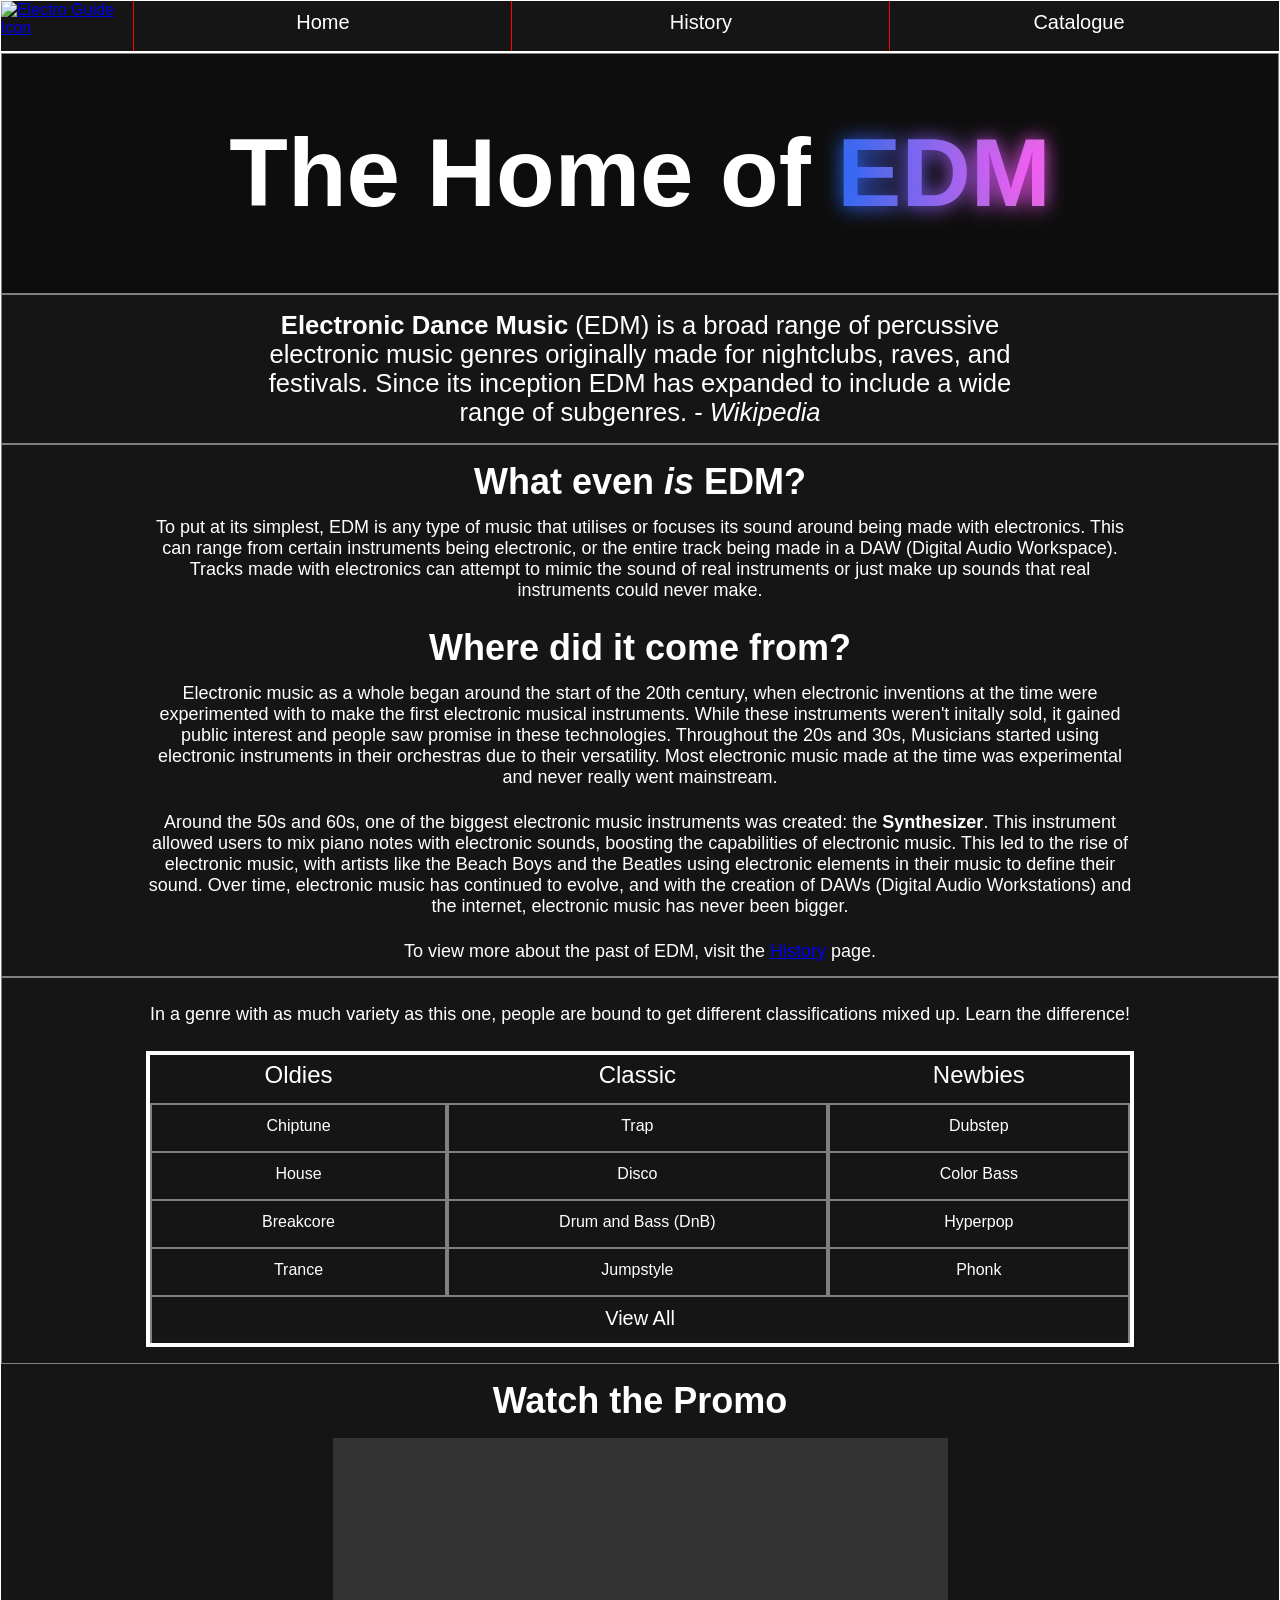
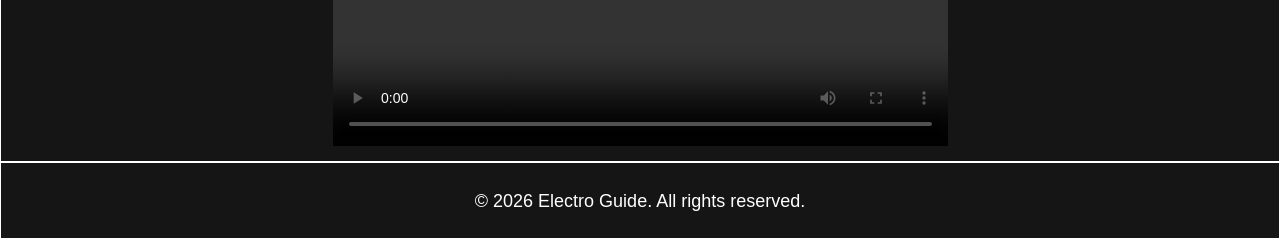
==== siteProject/index.html @ eec060a0 "Add 3rd Site Project Page" ====
<!DOCTYPE html>
<html lang="en">
    <head>
        <meta charset="UTF-8">
        <meta name="viewport" content="width=device-width, initial-scale=1.0">
        <link rel="stylesheet" href="style.css">
        <title>Electro Guide - Home</title>
    </head>
    <body>
        <!-- Site Header -->
        <header>
            <!-- Site logo/icon. Redirects to the homepage -->
            <a href="index.html" style="height: 50px;">
                <img id="headericon" src="./images/icon.jpg"
                    alt="Electro Guide Icon" height="50px">
            </a>

            <!-- The navigation on top. Replaced with dropdown menu at thinner screen size -->
            <div class="navbar">
                <a href="index.html" class="navbutton">Home</a>
                <a href="history.html" class="navbutton">History</a>
                <a href="catalogue.html" class="navbutton">Catalogue</a>
            </div>

            <!-- The nav dropdown for thinner screens -->
            <details class="navdropdown">
                <summary style="list-style: none; height: 100%" role="button">
                    <p>≡</p>
                </summary>
                <ul dir="rtl" id="navdroplist">
                    <a href="index.html" class="navdropbutton">Home</a>
                    <a href="history.html" class="navdropbutton">History</a>
                    <a href="catalogue.html" class="navdropbutton">Catalogue</a>
                </ul>
            </details>
        </header>

        <!-- The primary site content -->
        <main>
            <!-- The top of the page. Features bright, glowing text -->
            <div id="title">
                <h1>The Home of <span id="edm">EDM</span></h1>
                <h1 id="edm-glow"><span style="color: rgba(0, 0, 0, 0)">The home
                        of </span><span id="edm">EDM</span></h1>
            </div>

            <!-- The first of the site content. Likely a quote or short tagline -->
            <section id="intro">
                <p><strong>Electronic Dance Music</strong> (EDM) is a broad
                    range of percussive electronic music genres originally made
                    for nightclubs, raves, and festivals. Since its inception
                    EDM has expanded to include a wide range of subgenres. -
                    <i>Wikipedia</i></p>
            </section>

            <!-- The main content of the site. Explanations, descriptions, examples, etc -->
            <section id="context">
                <h2>What even <i>is</i> EDM?</h2>
                <p>To put at its simplest, EDM is any type of music that
                    utilises or focuses its sound around being made with
                    electronics. This can range from certain instruments being
                    electronic, or the entire track being made in a DAW (Digital
                    Audio Workspace). Tracks made with electronics can attempt
                    to mimic the sound of real instruments or just make up
                    sounds that real instruments could never make.</p>

                <h2>Where did it come from?</h2>
                <p>Electronic music as a whole began around the start of the
                    20th century, when electronic inventions at the time were
                    experimented with to make the first electronic musical
                    instruments. While these instruments weren't initally sold,
                    it gained public interest and people saw promise in these
                    technologies. Throughout the 20s and 30s, Musicians started
                    using electronic instruments in their orchestras due to
                    their versatility. Most electronic music made at the time
                    was experimental and never really went mainstream.</p>

                <p>Around the 50s and 60s, one of the biggest electronic music
                    instruments was created: the <strong>Synthesizer</strong>.
                    This instrument allowed users to mix piano notes with
                    electronic sounds, boosting the capabilities of electronic
                    music. This led to the rise of electronic music, with
                    artists like the Beach Boys and the Beatles using electronic
                    elements in their music to define their sound. Over time,
                    electronic music has continued to evolve, and with the
                    creation of DAWs (Digital Audio Workstations) and the
                    internet, electronic music has never been bigger.</p>

                <p>To view more about the past of EDM, visit the <a href="history.html">History</a> page.</p>
            </section>

            <section id="content">
                <p style="margin-top: 16px;">In a genre with as much variety as
                    this one, people are bound to get different classifications
                    mixed up. Learn the difference!</p>

                <div class="table">
                    <p>Oldies</p>
                    <a href="#">Chiptune</a>
                    <a href="#">House</a>
                    <a href="#">Breakcore</a>
                    <a href="#">Trance</a>

                    <p>Classic</p>
                    <a href="#">Trap</a>
                    <a href="#">Disco</a>
                    <a href="#">Drum and Bass (DnB)</a>
                    <a href="#">Jumpstyle</a>

                    <p>Newbies</p>
                    <a href="#">Dubstep</a>
                    <a href="#">Color Bass</a>
                    <a href="#">Hyperpop</a>
                    <a href="#">Phonk</a>

                    <a href="#" id="all"
                        style="grid-column-start: 1; grid-column-end: 4; grid-row: 6;">View
                        All</a>
                </div>
            </section>

            <!-- Only here because it has to be. -->
            <section id="promo">
                <h2>Watch the Promo</h2>
                <video width="50%" height="auto" controls>
                    <source src="media/promoVid.mp4" type="video/mp4">
                    Your browser does not support HTML5 video.
                </video>
            </section>
        </main>

        <!-- Site Footer -->
        <footer>
            <p style="text-align: center;">&copy; 2026 Electro Guide. All rights reserved.</p>
        </footer>
    </body>
</html>
---- siteProject/style.css ----
/*  ====================
    Overall Page Styling
    ====================  */
* {
    box-sizing: border-box;
    font-family: 'Segoe UI', Tahoma, Geneva, Verdana, sans-serif
}

:root {
    --site-color: rgb(243, 49, 49);
    --border-style: 1px solid white;
}

body {
    background-color: rgb(21, 21, 21);
    overflow-x: hidden;
    margin: 0px;
}

/*  ============
    Text Styling
    ============  */
h1 {
    color: white;
    text-align: center;
    font-size: clamp(1px, 10vw, 96px);
}
#edm {
    background: linear-gradient(90deg, royalblue, orchid, royalblue);
    background-size: 200% auto;
    color: white; /* Fallback for older browsers */
    background-clip: text;
    -webkit-background-clip: text;
    -webkit-text-fill-color: transparent;
    animation: gradient 4s linear infinite;
}
#edm-glow {
    position: absolute;
    text-align: center;
    width: 100%;
    font-size: clamp(0%, 10vw, 96px);
    inset: 55px auto auto 5px;
    filter: blur(10px) saturate(200%);

    user-select: none;
    -webkit-user-select: none;
}
@keyframes gradient {
    0% {
    	background-position: 0% center;
  	}
  	100% {
    	background-position: 200% center;
  	}
}

h2 {
    font-size: 36px;
    color: white;
    margin-top: 16px;
    margin-bottom: 4px;
}

h3 {
    font-size: 28px;
    color: white;
    margin-bottom: 0px;
}

p {
    color: white;
    font-size: 18px;
    margin-bottom: 16px;
}

/*  ==================
    Header Box Styling
    ==================  */
header {
    display: flex;
    border: var(--border-style);
    height: auto;
    width: 100%;
}

.navbar {
    display: flex;
    width: 100%;
}

.navbutton {
    border-left: 1px solid red;
    height: 100%;
    width: 33%;
    padding: 10px;
    font-size: 20px;

    text-align: center;
    padding-top: 10px;
    text-decoration: none;
    color: white;

    transition-duration: 0.2s;
}

.navbutton:hover {
    background-color: rgba(255, 255, 255, 0.1);
}

.navdropdown {
    width: 50px;
    height: 50px;
    margin: 0px;
    display: none;
    cursor: pointer;

    transition-duration: 0.2s;
}

.navdropdown:hover {
    background-color: rgb(40, 40, 40);
}

.navdropdown::details-content {
    margin: 30px;
    margin-top: 0px;
}

/* This is the "hamburger" icon for the dropdown menu. */
summary p {
    font-size: 72px;
    font-family: none; /* Resets it to whatever the default is */
    user-select: none;

    margin: 0px auto 0px 4px;
    line-height: 50px;
}

.navdropbutton {
    border-left: 1px solid red;
    height: 100%;
    width: 150px;
    padding: 10px;
    z-index: 1; /* Puts buttons above the EDM text */

    text-align: center;
    text-decoration: none;
    background-color: black;
    color: white;

    transition-duration: 0.2s;
}

.navdropbutton:hover {
    background-color: rgb(30, 30, 30);
}

#navdroplist {
    display: flex;
    flex-direction: column;
    padding-right: 0px;
}

#headericon {
    content: url(./images/icon.jpg);
}

/*  ====================
    Main Content Styling
    ====================  */
main {
    display: flexbox;
    border: var(--border-style);
}
main p {
    padding: 10px;
    margin: 4px;
}

#title {
    border: 1px solid grey; /* Temporary */
    background-image: url(./images/a-foggy-dance-club.jpg);
    background-color: rgba(0, 0, 0, 0.4);
    background-blend-mode: overlay;
    background-position: center 220%;
    background-attachment: fixed;
    background-repeat: no-repeat;
    background-size: cover;
}

#intro {
    display: flex;
    border: 1px solid grey; /* Temporary */
    height: 150px;
    text-align: center;
    font-size: 24px;
    padding-left: clamp(25px, 20%, 250px);
    padding-right: clamp(25px, 20%, 250px);
    align-items: center;
}

#intro p {
    font-size: clamp(0.6em, 2vw, 1.25em);
}

#context {
    text-align: center;
    border: 1px solid grey; /* Temporary */
    padding-left: clamp(10px, 10vw, 250px);
    padding-right: clamp(10px, 10vw, 250px);
}

#content {
    text-align: center;
    border: 1px solid grey; /* Temporary */
    padding-left: clamp(10px, 10vw, 200px);
    padding-right: clamp(10px, 10vw, 200px);
}

.table {
    display: grid;
    grid-template-columns: auto auto auto;
    grid-template-rows: repeat(6, auto);
    grid-auto-flow: column;
    border: 4px solid white;
    margin: 16px;
}

.table p {
    font-size: 24px;
    padding: 6px;
    margin: 0px;
    height: 48px;
}

.table a {
    padding: 12px;
    border: 2px solid grey;
    border-bottom: none;
    cursor: pointer;
    background-color: rgba(0, 0, 0, 0);
    color: white;
    height: 48px;
    text-decoration: none;
    transition-duration: 200ms;
}

.table a:hover {
    background-color: rgba(100, 100, 100, 0.2);
}

.table #all {
    grid-column-start: 1;
    grid-column-end: 4;
    grid-row: 6;
    font-size: 20px;
    padding: 10px;
}

#promo {
    text-align: center;
}

video {
    padding: 12px;
}

ul {
    color: white;
    list-style-type: square;
    list-style-position: inside;
}

#catalogue {
    text-align: left;
    width: 300px;
    margin: auto;
}

/*  ==================
    Footer Box Styling
    ==================  */
footer {
    display: flexbox;
    border: var(--border-style);
    padding: 10px;
}

/*  ======================
    Thinner Screen Styling
    ======================  */
@media (max-width: 500px) {
    .navbutton {
        display: none;
    }

    .navdropdown, .navdropbutton {
        display: inline;
    }

    .navdropbutton {
        padding-top: 10px;
    }

    #headericon {
        content: url(./images/logo.jpg);
    }

    #intro, #context, #content {
        padding-left: 5%;
        padding-right: 5%;
    }

    video {
        width: 90%;
    }
}
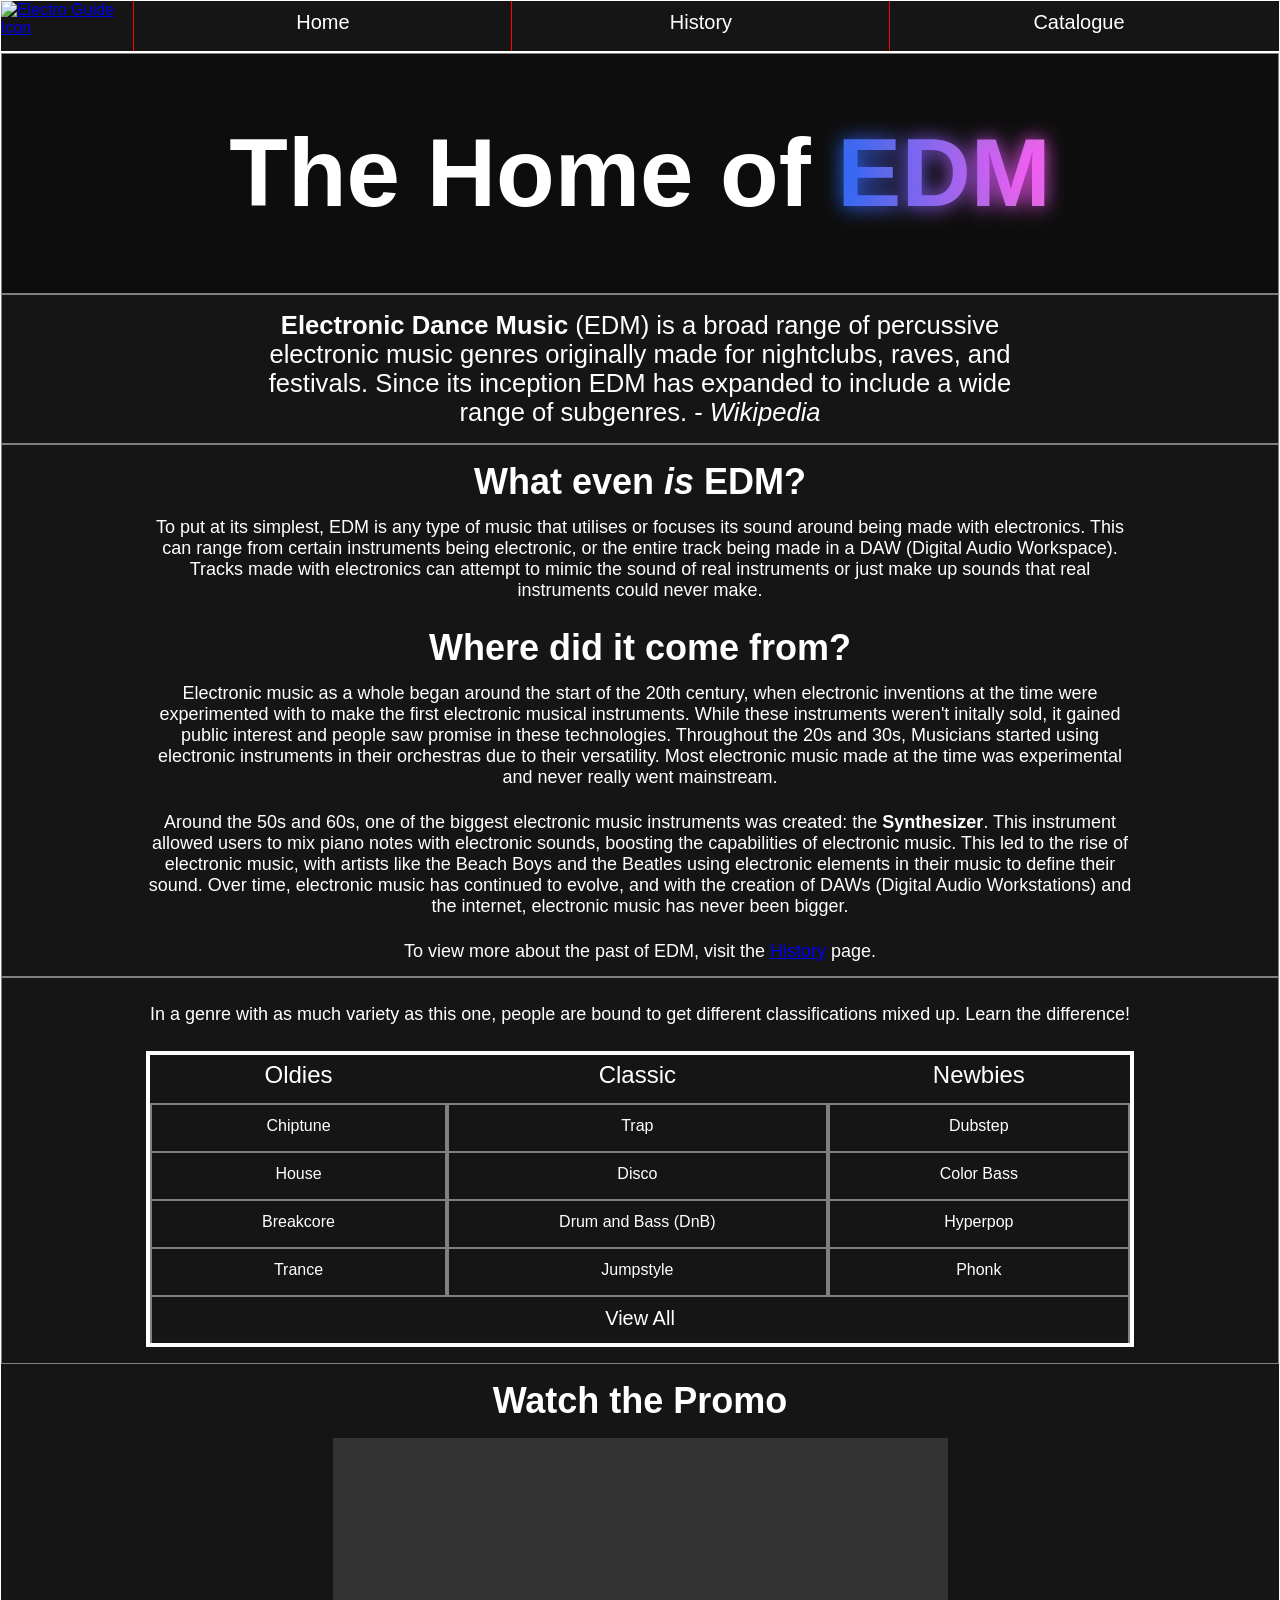
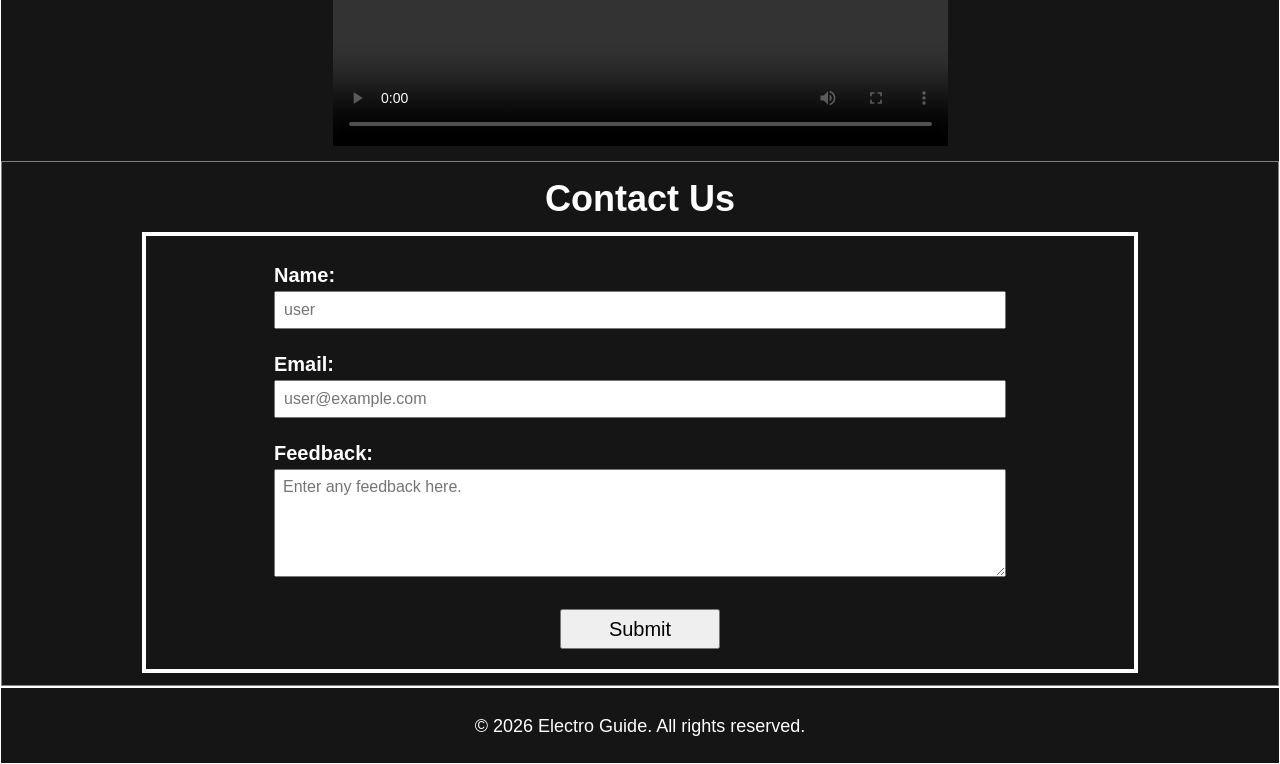
==== commit 06f7b2cd: "Complete html08 Walkthrough & DIY" ====
--- a/siteProject/index.html
+++ b/siteProject/index.html
@@ -113,7 +113,7 @@
                     <a href="#">Hyperpop</a>
                     <a href="#">Phonk</a>
 
-                    <a href="#" id="all"
+                    <a href="catalogue.html" id="all"
                         style="grid-column-start: 1; grid-column-end: 4; grid-row: 6;">View
                         All</a>
                 </div>
@@ -127,6 +127,22 @@
                     Your browser does not support HTML5 video.
                 </video>
             </section>
+
+            <section id="contact">
+                <h2>Contact Us</h2>
+                <form id="contact-form" action="#" method="get">
+                    <label for="name">Name:</label>
+                    <input type="text" id="name" name="name" placeholder="user" required>
+
+                    <label for="email">Email:</label>
+                    <input type="email" id="email" name="email" placeholder="user@example.com" required>
+
+                    <label for="feedback">Feedback:</label>
+                    <textarea type="text" id="feedback" name="feedback" rows="5" placeholder="Enter any feedback here." required></textarea>
+
+                    <button type="submit">Submit</button>
+                </form>
+            </section>
         </main>
 
         <!-- Site Footer -->
--- a/siteProject/style.css
+++ b/siteProject/style.css
@@ -277,6 +277,51 @@
     margin: auto;
 }
 
+#contact {
+    text-align: center;
+    border: 1px solid grey; /* Temporary */
+    padding-left: clamp(10px, 10vw, 250px);
+    padding-right: clamp(10px, 10vw, 250px);
+}
+
+form {
+    border: 4px solid white;
+    padding: 16px 10vw 16px 10vw;
+    margin: 12px;
+}
+
+label {
+    display: block;
+    margin-top: 12px;
+    margin-bottom: 4px;
+    color: white;
+    font-size: 20px;
+    text-align: left;
+    font-weight: bold;
+}
+
+/* Type isn't specified because only text inputs are used */
+input, textarea {
+    width: 100%;
+    font-size: 16px;
+    padding: 8px;
+    margin-bottom: 12px;
+}
+
+input:focus, textarea:focus, form button:focus {
+    outline: none;
+    border-color: rgb(0, 123, 255);
+    box-shadow: 0 0 10px rgba(0, 123, 255, 0.5);
+}
+
+form button {
+    width: 160px;
+    height: 40px;
+    margin-top: 16px;
+    margin-bottom: 4px;
+    font-size: 20px;
+}
+
 /*  ==================
     Footer Box Styling
     ==================  */
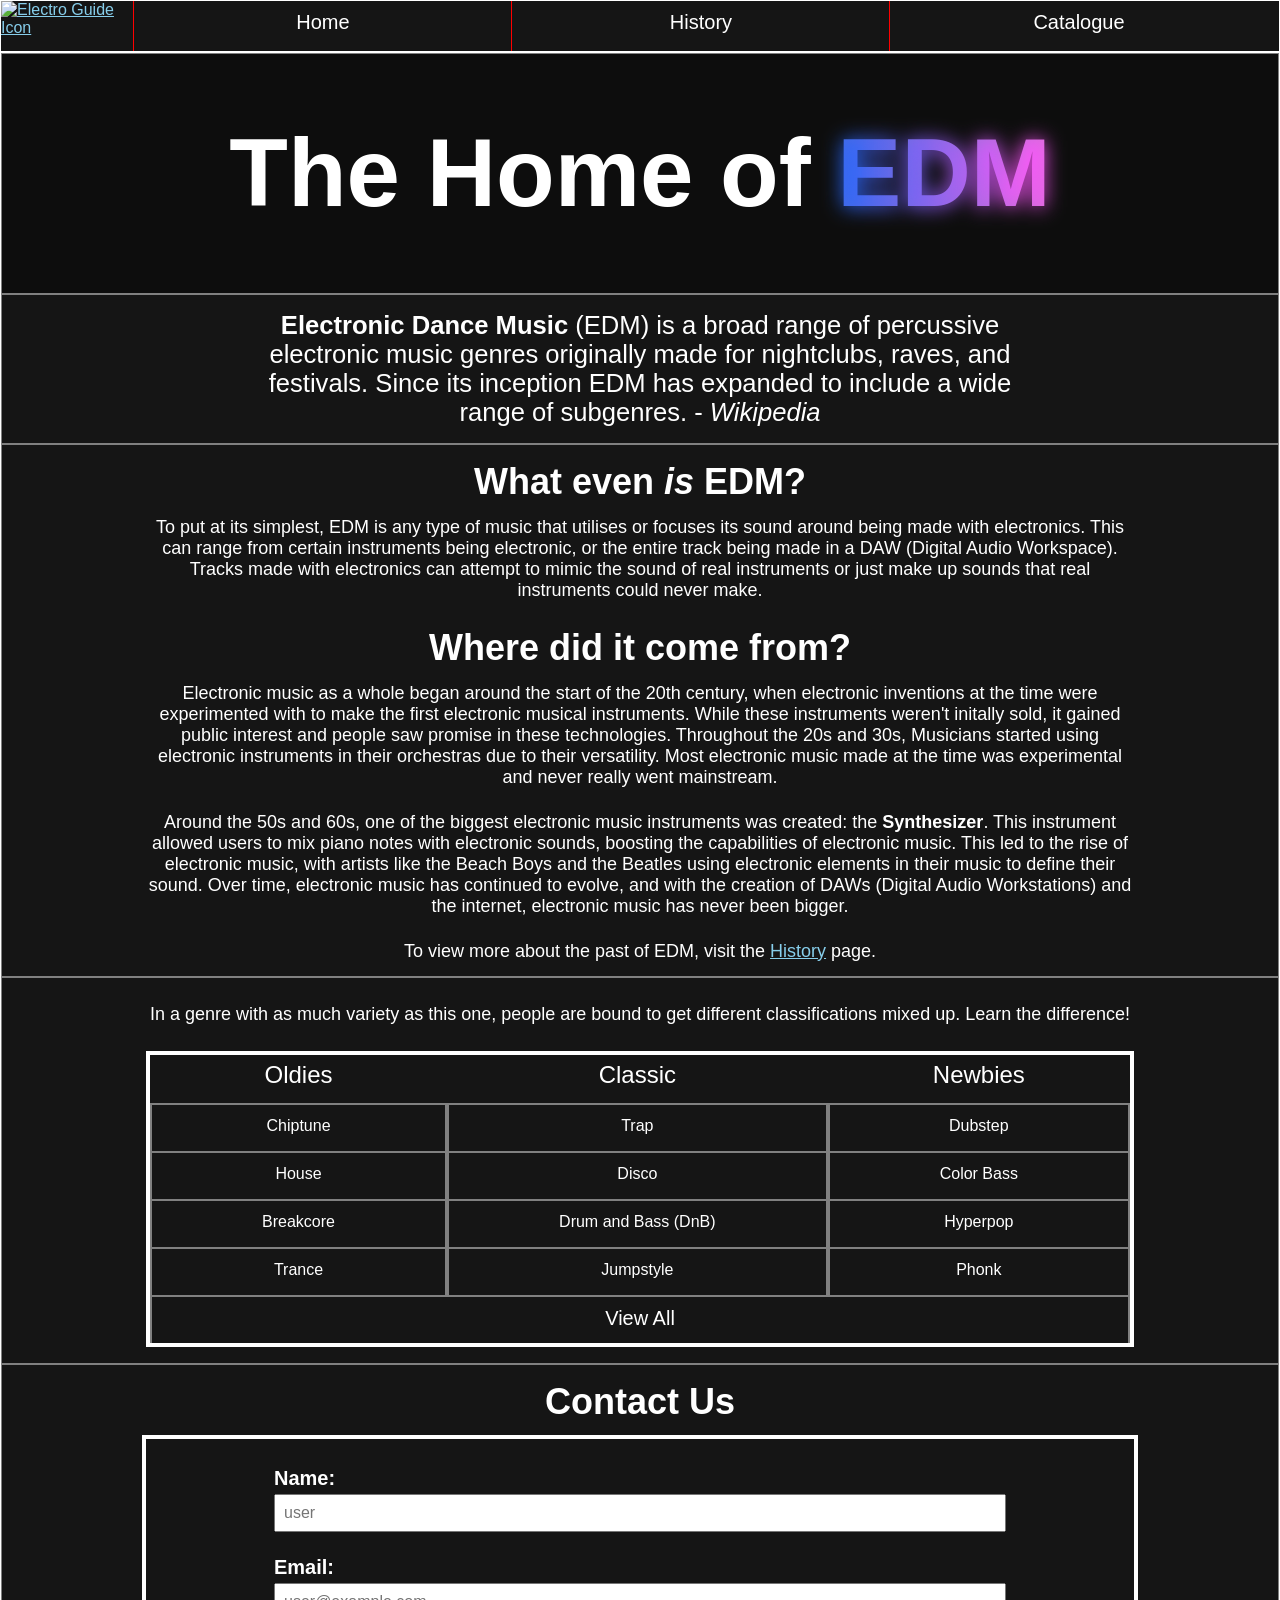
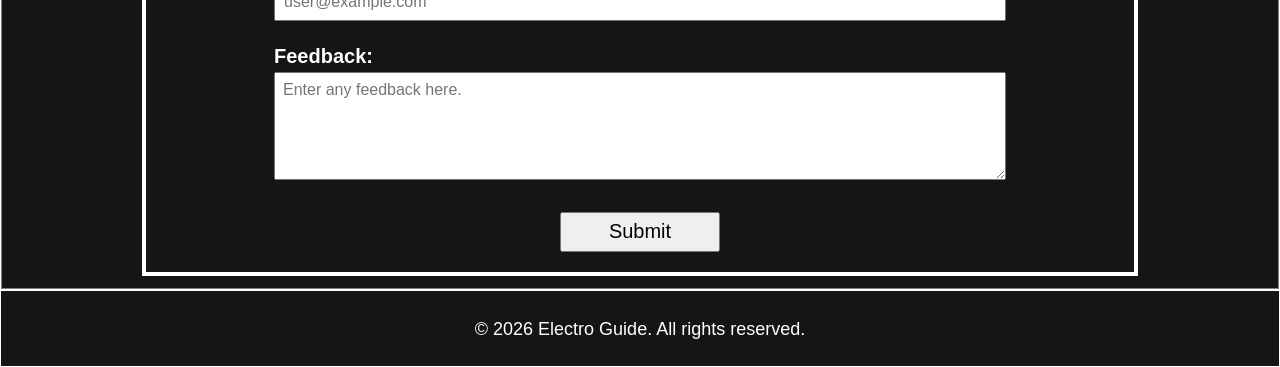
==== commit b1db13ac: "Fix Project Site List Styling" ====
--- a/siteProject/index.html
+++ b/siteProject/index.html
@@ -5,6 +5,7 @@
         <meta name="viewport" content="width=device-width, initial-scale=1.0">
         <link rel="stylesheet" href="style.css">
         <title>Electro Guide - Home</title>
+        <meta name="description" content="An online guide to all electronic music and more.">
     </head>
     <body>
         <!-- Site Header -->
@@ -119,15 +120,6 @@
                 </div>
             </section>
 
-            <!-- Only here because it has to be. -->
-            <section id="promo">
-                <h2>Watch the Promo</h2>
-                <video width="50%" height="auto" controls>
-                    <source src="media/promoVid.mp4" type="video/mp4">
-                    Your browser does not support HTML5 video.
-                </video>
-            </section>
-
             <section id="contact">
                 <h2>Contact Us</h2>
                 <form id="contact-form" action="#" method="get">
@@ -149,5 +141,8 @@
         <footer>
             <p style="text-align: center;">&copy; 2026 Electro Guide. All rights reserved.</p>
         </footer>
+
+        <!-- Import script.js -->
+        <script src="script.js"></script>
     </body>
 </html>
--- a/siteProject/style.css
+++ b/siteProject/style.css
@@ -71,6 +71,14 @@
     color: white;
     font-size: 18px;
     margin-bottom: 16px;
+}
+
+a {
+    color: skyblue;
+}
+
+a:hover {
+    color: lightblue;
 }
 
 /*  ==================
@@ -257,14 +265,6 @@
     padding: 10px;
 }
 
-#promo {
-    text-align: center;
-}
-
-video {
-    padding: 12px;
-}
-
 ul {
     color: white;
     list-style-type: square;
@@ -273,7 +273,7 @@
 
 #catalogue {
     text-align: left;
-    width: 300px;
+    width: 400px;
     margin: auto;
 }
 
@@ -310,8 +310,8 @@
 
 input:focus, textarea:focus, form button:focus {
     outline: none;
-    border-color: rgb(0, 123, 255);
-    box-shadow: 0 0 10px rgba(0, 123, 255, 0.5);
+    border-color: var(--site-color);
+    box-shadow: 0 0 10px rgba(243, 49, 49, 0.5);
 }
 
 form button {
@@ -320,6 +320,53 @@
     margin-top: 16px;
     margin-bottom: 4px;
     font-size: 20px;
+}
+
+details[open] {
+    color: white;
+}
+
+/* Specificity nonsense to make sure last items always alternative regardless of existing nesting */
+details:nth-child(odd), details:nth-child(even) details, details:nth-child(odd) details details {
+    background-color: #202020;
+}
+
+details:nth-child(even), details:nth-child(odd) details, details:nth-child(even) details details {
+    background-color: #282828;
+}
+
+.even {
+    background-color: #282828;
+}
+
+details:nth-child(odd) > summary:hover {
+    background-color: #502020;
+}
+
+details:nth-child(even) > summary:hover {
+    background-color: #502828;
+}
+
+/* Puts a border between every detail */
+details:not(:nth-child(17)) {
+    border-bottom: 1px solid white;
+}
+
+details li {
+    padding-top: 4px;
+    padding-bottom: 6px;
+}
+
+summary {
+    padding: 6px;
+    transition-duration: 200ms;
+}
+
+/* ":not(:has(p))" prevents the hamburger icon from having an underline when hovering on smaller screen sizes */
+summary:hover:not(:has(p)) {
+    cursor: pointer;
+    color: white;
+    text-decoration: underline;
 }
 
 /*  ==================
@@ -355,8 +402,4 @@
         padding-left: 5%;
         padding-right: 5%;
     }
-
-    video {
-        width: 90%;
-    }
 }
